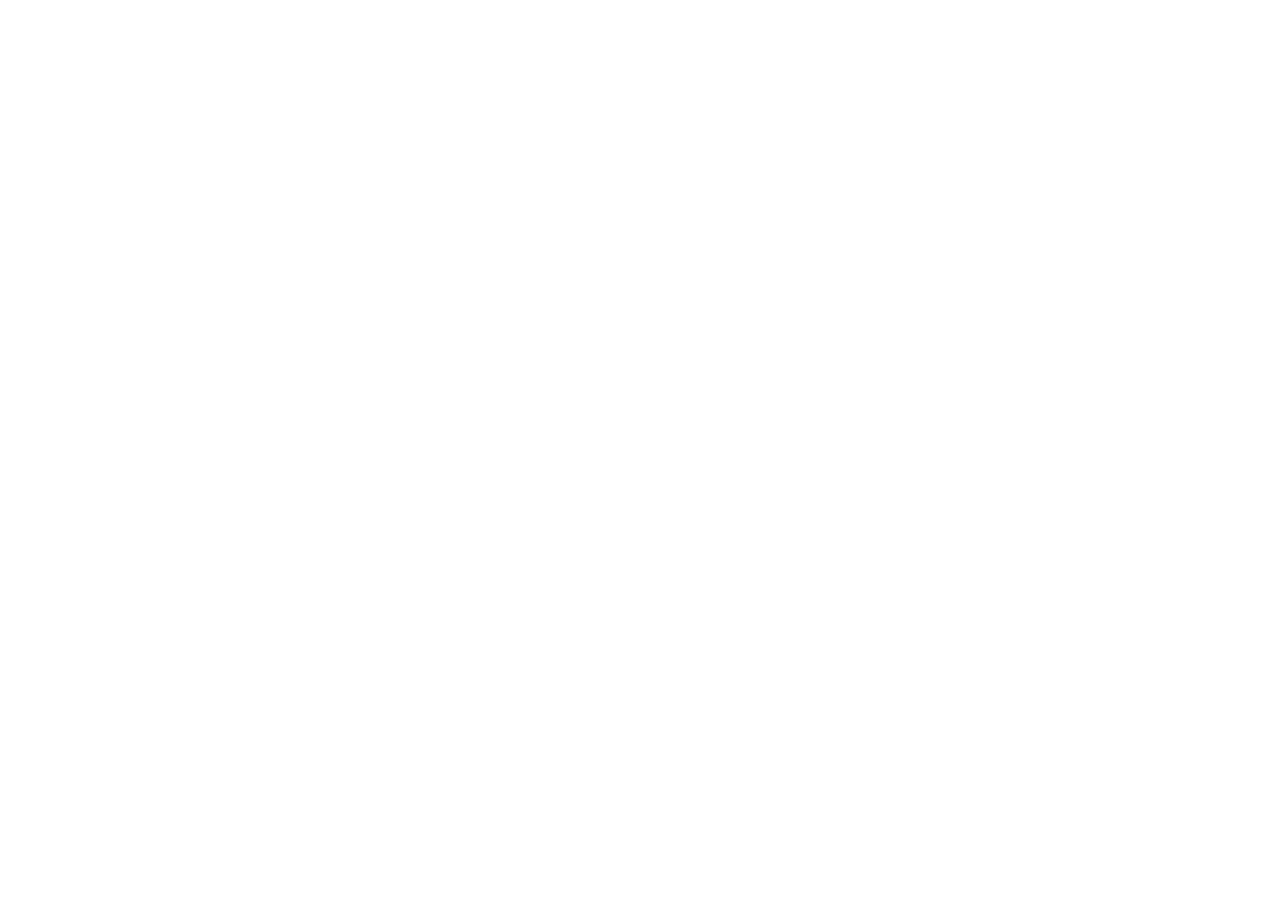
==== index.html @ 58e5574d "New files" ====
<!DOCTYPE html>
<html>
<head>
	<meta charset="utf-8">
	<meta name="viewport" content="width=device-width, initial-scale=1">
	<link href="https://cdn.jsdelivr.net/npm/bootstrap@5.1.3/dist/css/bootstrap.min.css" rel="stylesheet">
	<script src="https://cdn.jsdelivr.net/npm/bootstrap@5.1.3/dist/js/bootstrap.bundle.min.js"></script>
	<link rel="stylesheet" type="text/css" href="style.css">
	<title>Travel</title>
</head>
<body>

</body>
</html>
---- style.css ----
body {
	background-image: url(/images/image5);
}
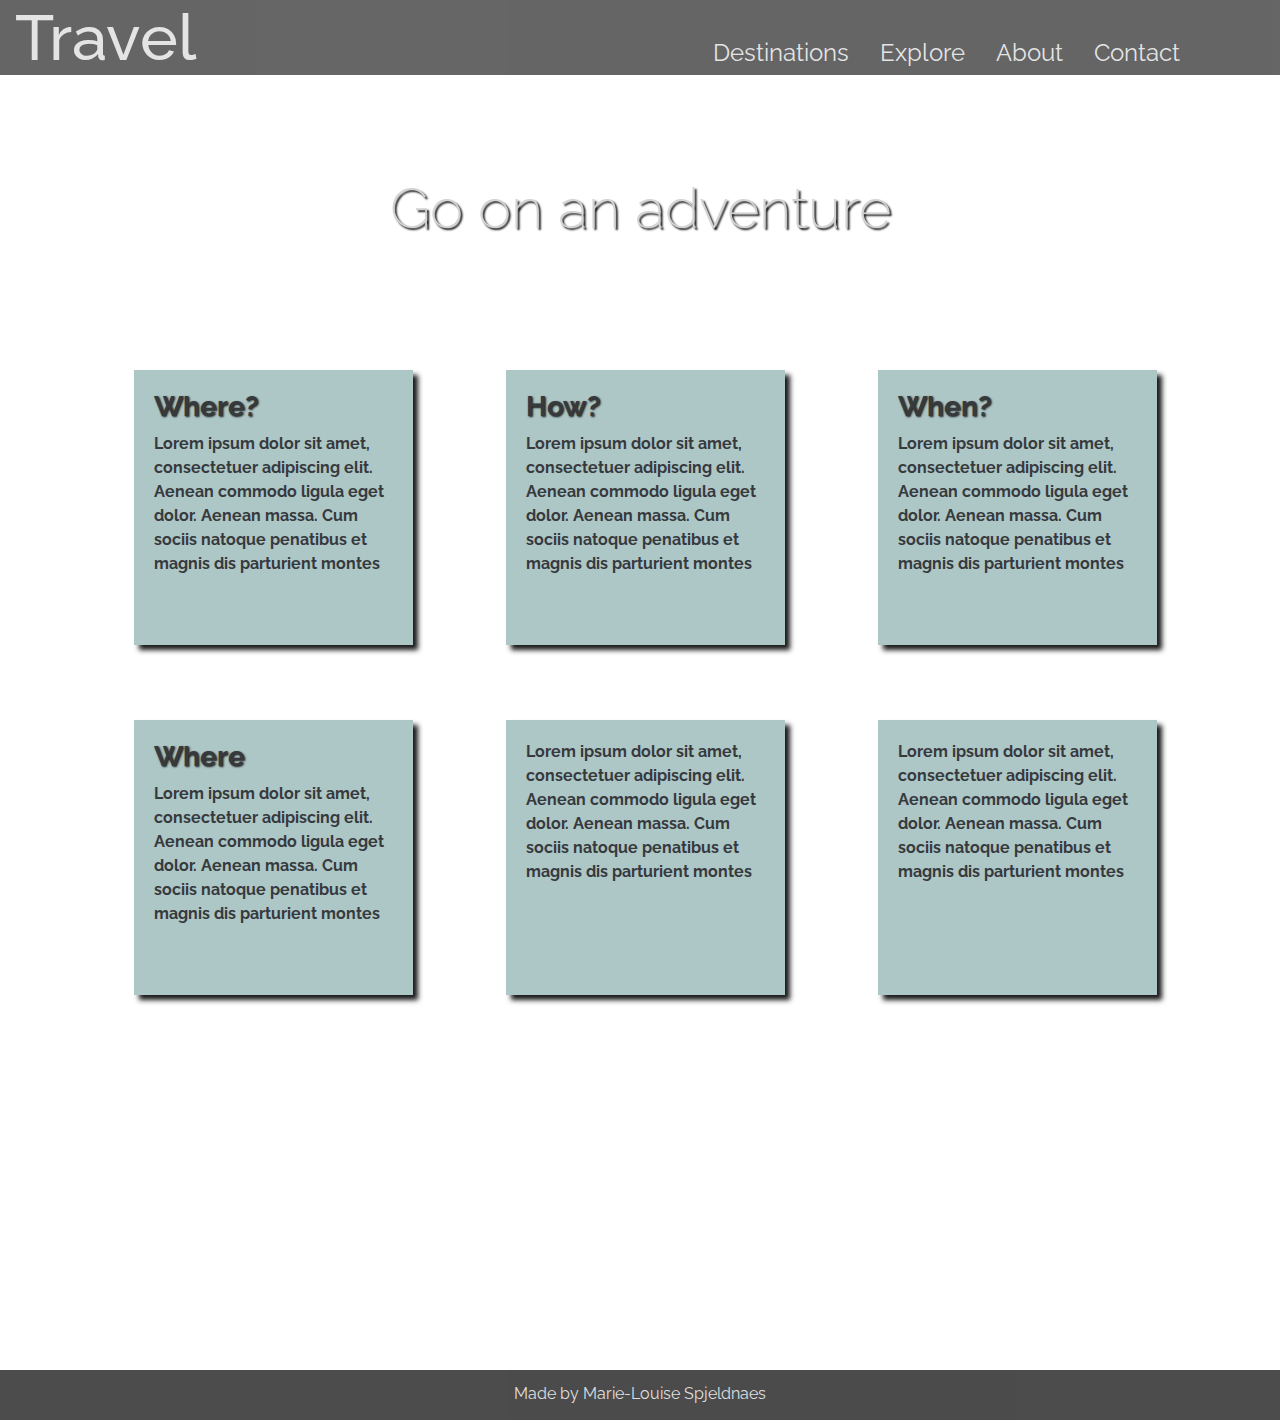
==== commit 40d1298c: "new pages" ====
--- a/index.html
+++ b/index.html
@@ -5,10 +5,81 @@
 	<meta name="viewport" content="width=device-width, initial-scale=1">
 	<link href="https://cdn.jsdelivr.net/npm/bootstrap@5.1.3/dist/css/bootstrap.min.css" rel="stylesheet">
 	<script src="https://cdn.jsdelivr.net/npm/bootstrap@5.1.3/dist/js/bootstrap.bundle.min.js"></script>
+	<link rel="preconnect" href="https://fonts.googleapis.com">
+	<link rel="preconnect" href="https://fonts.gstatic.com" crossorigin>
+	<link href="https://fonts.googleapis.com/css2?family=Oxygen:wght@300&family=Raleway:wght@100&display=swap" rel="stylesheet">
 	<link rel="stylesheet" type="text/css" href="style.css">
 	<title>Travel</title>
 </head>
 <body>
 
+	<header>
+		
+		<section class="header">
+			
+			<a href="index.html"><h1>Travel</h1></a>
+
+			<span class="internal-links-container">
+				<a id="internal-links" href="destinations.html"> Destinations </a>
+				<a id="internal-links" href="explore.html"> Explore </a>
+				<a id="internal-links" href="About.html"> About </a>
+				<a id="internal-links" href="explore.html"> Contact </a>
+
+			</span>
+
+		</section>
+
+	</header>
+
+	<main>
+
+		<h2 class="lighth2">Go on an adventure</h2>
+		<section class="flex-container container">
+			
+			<div class="frontpagebox flex-item1"><h3>Where?</h3>Lorem ipsum dolor sit amet, consectetuer adipiscing elit. Aenean commodo ligula eget dolor. Aenean massa. Cum sociis natoque penatibus et magnis dis parturient montes </div>
+
+			<div class="frontpagebox flex-item2"><h3>How?</h3>Lorem ipsum dolor sit amet, consectetuer adipiscing elit. Aenean commodo ligula eget dolor. Aenean massa. Cum sociis natoque penatibus et magnis dis parturient montes</div>
+
+			<div class="frontpagebox flex-item3"><h3>When?</h3>Lorem ipsum dolor sit amet, consectetuer adipiscing elit. Aenean commodo ligula eget dolor. Aenean massa. Cum sociis natoque penatibus et magnis dis parturient montes</div>
+
+			<div class="frontpagebox flex-item4"><h3>Where</h3>Lorem ipsum dolor sit amet, consectetuer adipiscing elit. Aenean commodo ligula eget dolor. Aenean massa. Cum sociis natoque penatibus et magnis dis parturient montes </div>
+
+			<div class="frontpagebox flex-item5">Lorem ipsum dolor sit amet, consectetuer adipiscing elit. Aenean commodo ligula eget dolor. Aenean massa. Cum sociis natoque penatibus et magnis dis parturient montes</div>
+
+			<div class="frontpagebox flex-item6">Lorem ipsum dolor sit amet, consectetuer adipiscing elit. Aenean commodo ligula eget dolor. Aenean massa. Cum sociis natoque penatibus et magnis dis parturient montes</div>
+
+		</section>
+		
+		<br>
+		<br>
+		<br>
+		<br>
+		<br>
+		<br>
+		<br>
+
+		<br>	
+		<br>
+		<br>
+		<br>
+		<br>
+		<br>
+		<br>
+		<br>
+
+	</main>
+
+	<footer>
+
+		<section class="footer">
+			
+			<div class="madeby">Made by Marie-Louise Spjeldnaes </div>
+
+
+		</section>
+		
+
+	</footer>
+
 </body>
 </html>--- a/style.css
+++ b/style.css
@@ -1,3 +1,147 @@
+@import "imagestyling.css";
+
+@import "animation.css";
+
+*{
+	font-family: 'Raleway', sans-serif;
+}
+
 body {
-	background-image: url(/images/image5);
-}+	background-image: url(/images/Frontpage.jpg);
+  	background-repeat: no-repeat;
+  	background-attachment: fixed;
+  
+
+}
+
+.destinationsbody {
+
+	background-image: url(/images/image3.jpg);
+  	background-repeat: no-repeat;
+  	background-attachment: fixed;
+}
+
+.explorebody {
+	background-image: url(/images/image20.jpg);
+  	background-repeat: no-repeat;
+  	background-attachment: fixed;
+
+}
+.aboutbody {
+	background-image: url(/images/image21.jpg);
+  	background-repeat: no-repeat;
+  	background-attachment: fixed;
+
+}
+
+.header {
+
+	background-color: black;
+	width: 100%;
+	height: 75px;
+	opacity: 0.6;
+
+}
+
+h1 {
+
+	color: lightgray;
+	font-family: 'Raleway', sans-serif;
+	font-size: 4em;
+	padding-left: 15px;
+
+}
+
+h2 {
+
+	text-align: center;
+	font-weight: bold;
+	padding-top: 100px;
+	padding-bottom: 60px;
+	font-size: 3em;
+	text-shadow: 2px 2px 2px grey;
+
+}
+h3 {
+	font-weight: bold;
+	text-shadow: 1px 1px 2px black;
+}
+
+.lighth2 { 
+	color: lightgray;
+	font-weight: 200;
+	font-size: 3.5em;
+	text-shadow: 2px 2px 2px black;
+
+	 }
+
+a {
+	text-decoration: none;
+	color: lightgray;
+	
+}
+
+.internal-links-container {
+	position: absolute; top: 35px; right: 100px;
+
+}
+
+#internal-links {
+	font-size: 1.5em;
+	margin-left: 25px;
+}
+
+.frontpagebox {
+	background-color: #a5c0c0;
+	box-shadow: 5px 5px 5px black;
+	height: 275px;
+	width: 25%;
+	padding: 20px;
+	margin-left: 10px;
+	margin-bottom: 75px;
+	opacity: 0.9;
+	font-weight: bold;
+
+}
+.explorebox {
+	background-color: #b19fc1;
+	box-shadow: 5px 5px 5px #645e68;
+	height: 275px;
+	width: 25%;
+	padding: 20px;
+	margin-left: 10px;
+	margin-bottom: 75px;
+	opacity: 0.9;
+	font-weight: bold;
+
+}
+
+
+
+.flex-container {
+     display: flex;
+     flex-direction: row;
+     justify-content: space-around;
+     flex-wrap: wrap;
+     align-items: center;
+     align-content: space-around;
+     position: relative; top: 60px;
+
+}
+
+.footer {
+
+	background-color: black;
+	width: 100%;
+	height: 50px;
+	opacity: 0.7;
+	
+	
+
+}
+
+.madeby {
+	color:  lightgray;
+	text-align: center;
+	padding-top: 12px;
+}
